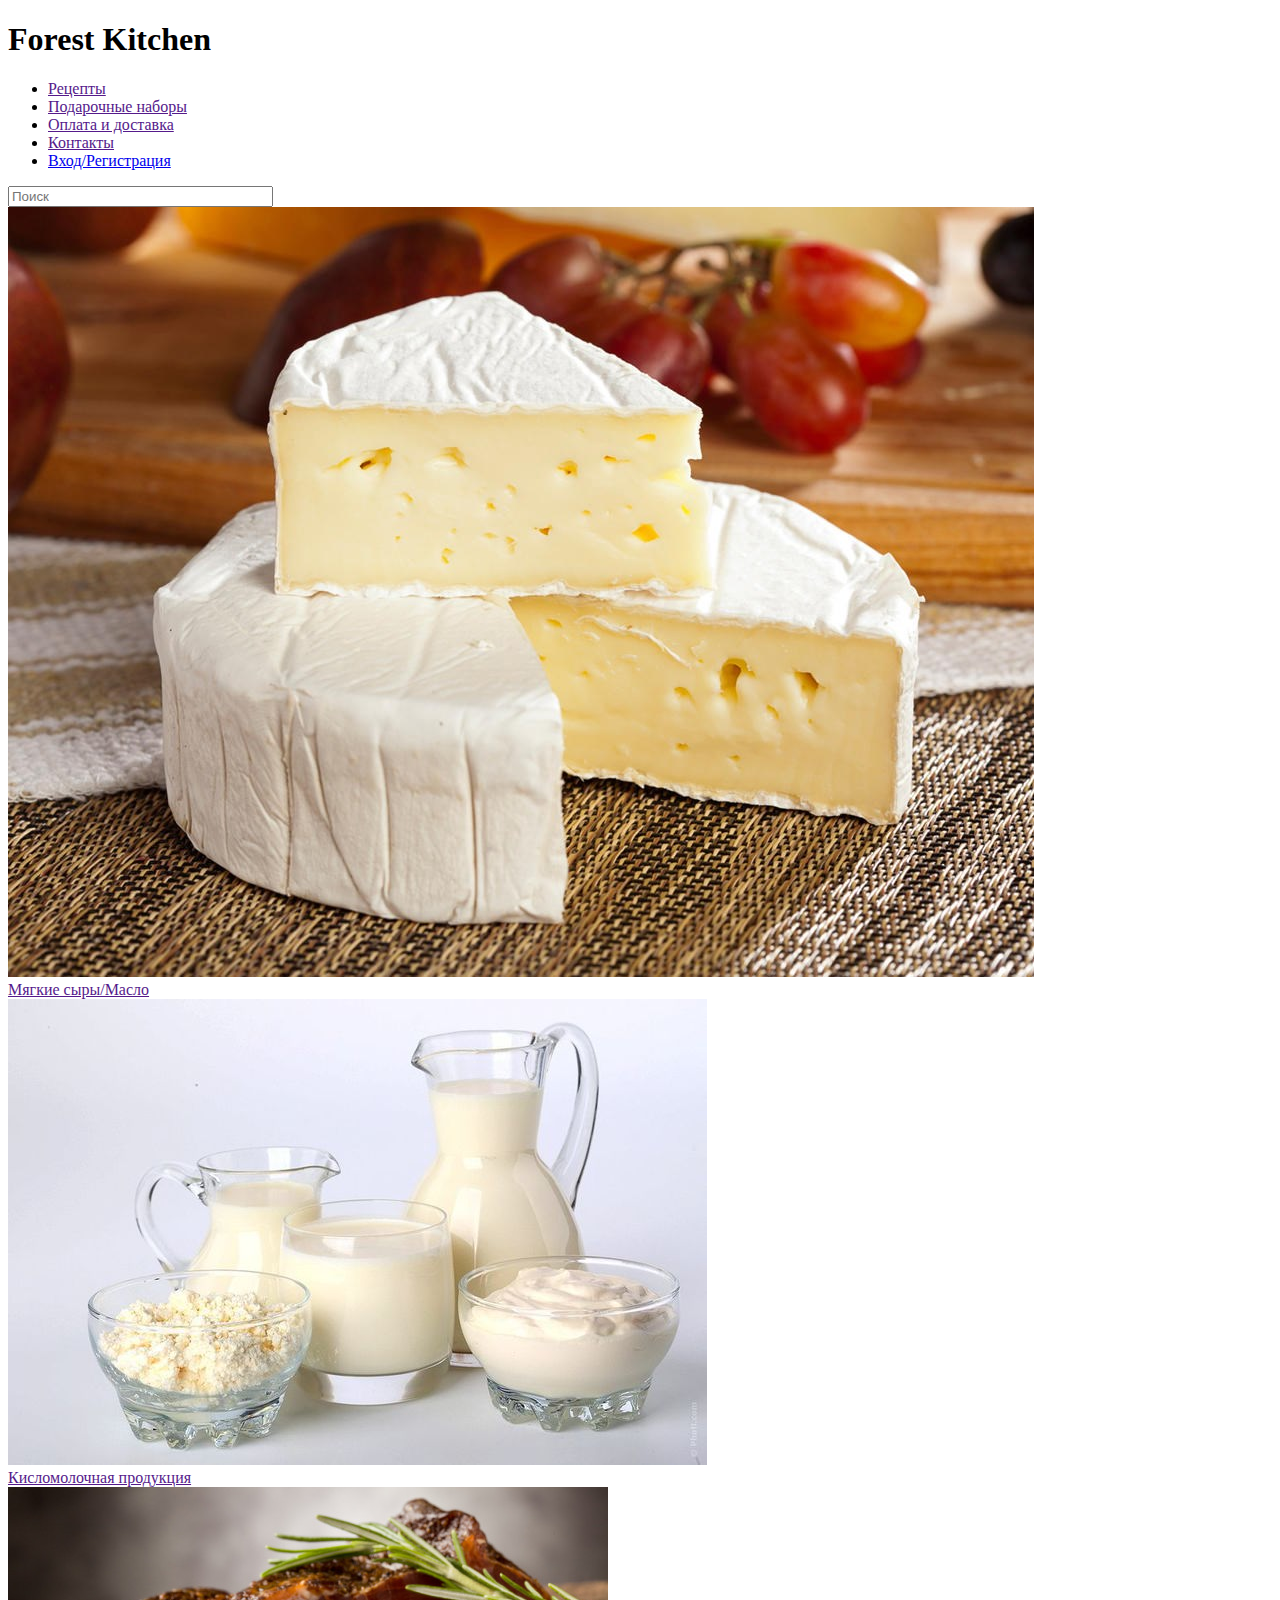
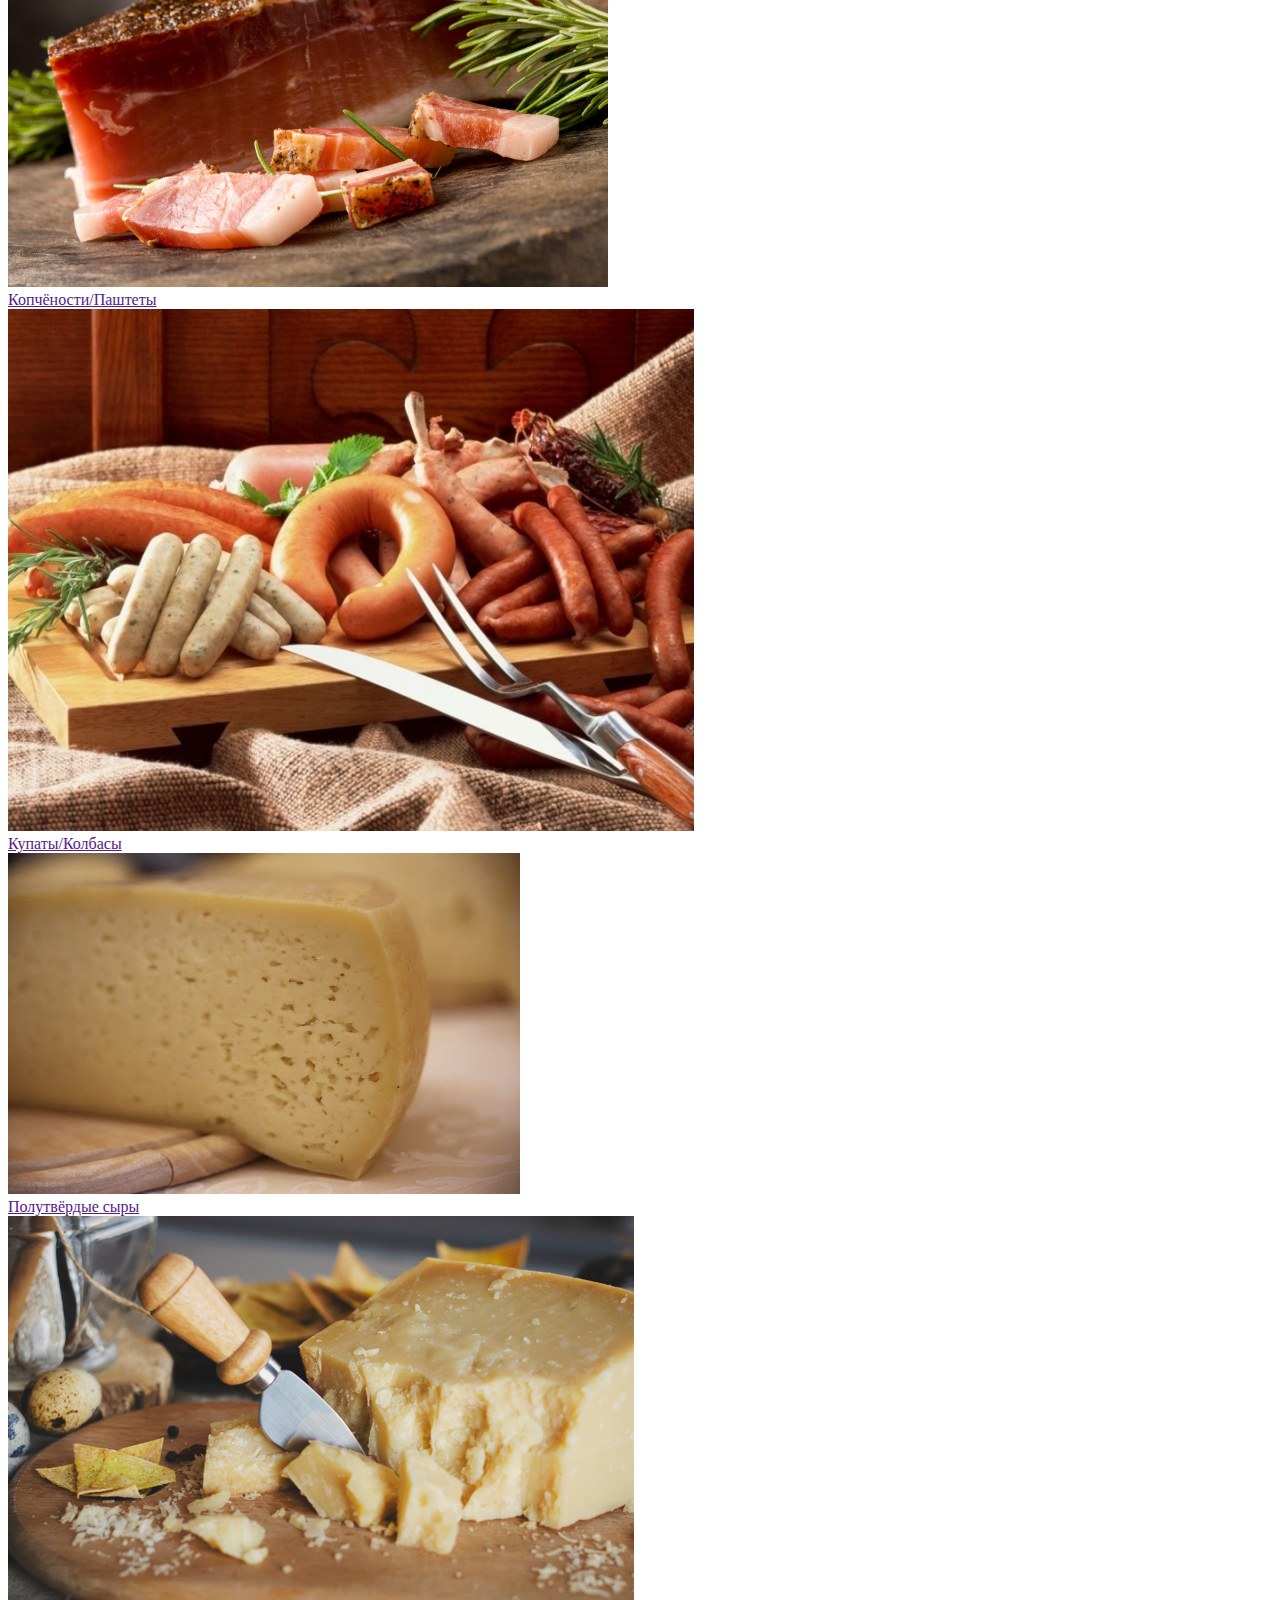
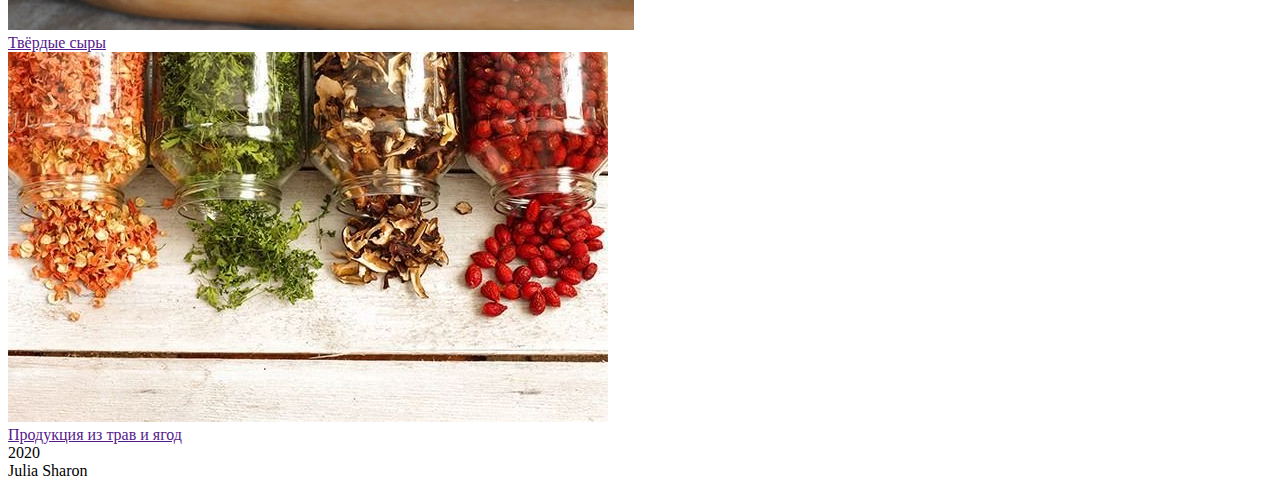
==== index.html @ 1c12c955 "Add files via upload" ====
<!DOCTYPE HTML>
<html lang="ru">
<head>
    <meta charset="UTF-8">
	<title>Forest Kitchen</title>
	<meta name="viewport" content="width=device-width, initial-scale=1">
	<script type="text/javascript" src="js/script.js"></script>
	<!--css-->
	<link rel="stylesheet" type="text/css" href="style/css/style.css">
</head>
<body>
	<div class="content">
	<div class="header">
		<div class="wrapper_main">
		<h1>Forest Kitchen</h1>
	</div>
	</div>
	<nav class="menu nav">
		<ul class="mainmenu">
			<li class="li_main"><a class="mainlink" href="">Рецепты</a></li>
			<li class="li_main"><a class="mainlink" href="">Подарочные наборы</a></li>
			<li class="li_main"><a class="mainlink" href="">Оплата и доставка</a></li>  
			<li class="li_main"><a class="mainlink" href="">Контакты</a></li> 
			<li class="li_main"><a class="mainlink user" href="html pages/enter_registration.html">Вход/Регистрация</a></li>
		</ul>
	</nav>
	<div class="search">
		<form action="#"class="search_form">
			<input class="in_search"type="search" name="search" size="30" placeholder="Поиск">
		</form>
	</div>
	<div class="catalog">
		<div class="rows">
		<!--First row-->
		
				<div class="block block1">
					<div class="imgcatalog">
					<img src="IMAGE/мягкий.jpg"/>
					</div>
					<div class="blockname">
					<a class="linkcatalog" href="">Мягкие сыры/Масло</a>
					</div>
				</div>
				<div class=" block block2">
					<div class="imgcatalog">
					<img src="IMAGE/кисломолочка.jpg"/>
					</div>
					<div class="blockname">
					<a class="linkcatalog" href="">Кисломолочная продукция</a>
					</div>
				</div>
			
			<!--Second row-->
			
				<div class="block block3">
					<div class="imgcatalog">
					<img src="IMAGE/копчение.jpg"/>
					</div>
					<div class="blockname">
					<a class="linkcatalog" href="">Копчёности/Паштеты</a>
					</div>
				</div>
				<div class="block block4">
					<div class="imgcatalog">
					<img src="IMAGE/колбасы.jpg"/>
					</div>
					<div class="blockname">
					<a class="linkcatalog" href="">Купаты/Колбасы</a>
					</div>
				</div>
			
			<!--Third row-->
			
				<div class="block block5">
					<div class="imgcatalog">
					<img src="IMAGE/полутвердый.jpg"/>
					</div>
					<div class="blockname">
					<a class="linkcatalog" href="">Полутвёрдые сыры</a>
					</div>
				</div>
				<div class="block block6">
					<div class="imgcatalog">
					<img src="IMAGE/твердый.jpg"/>
					</div>
					<div class="blockname">
					<a class="linkcatalog" href="">Твёрдые сыры</a>
					</div>
				</div>
				</div>
			<!--Fourth row-->
			<div class="lastrow">
			<div class="block block7">
					<div class="imgcatalog">
					<img src="IMAGE/травы.jpg"/>
					</div>
					<div class="blockname">
					<a class="linkcatalog" href="">Продукция из трав и ягод</a>
					</div>
				</div>
			</div>
		</div>
		</div>
	<footer class="footer">
			<div class="footertext">2020</div>
			<div class="footertext sign">Julia Sharon</div>
	</footer>
	</body>
	<!--Подключение JQuery-->
	<script src="https://code.jquery.com/jquery-3.3.1.min.js"></script>
	</html>
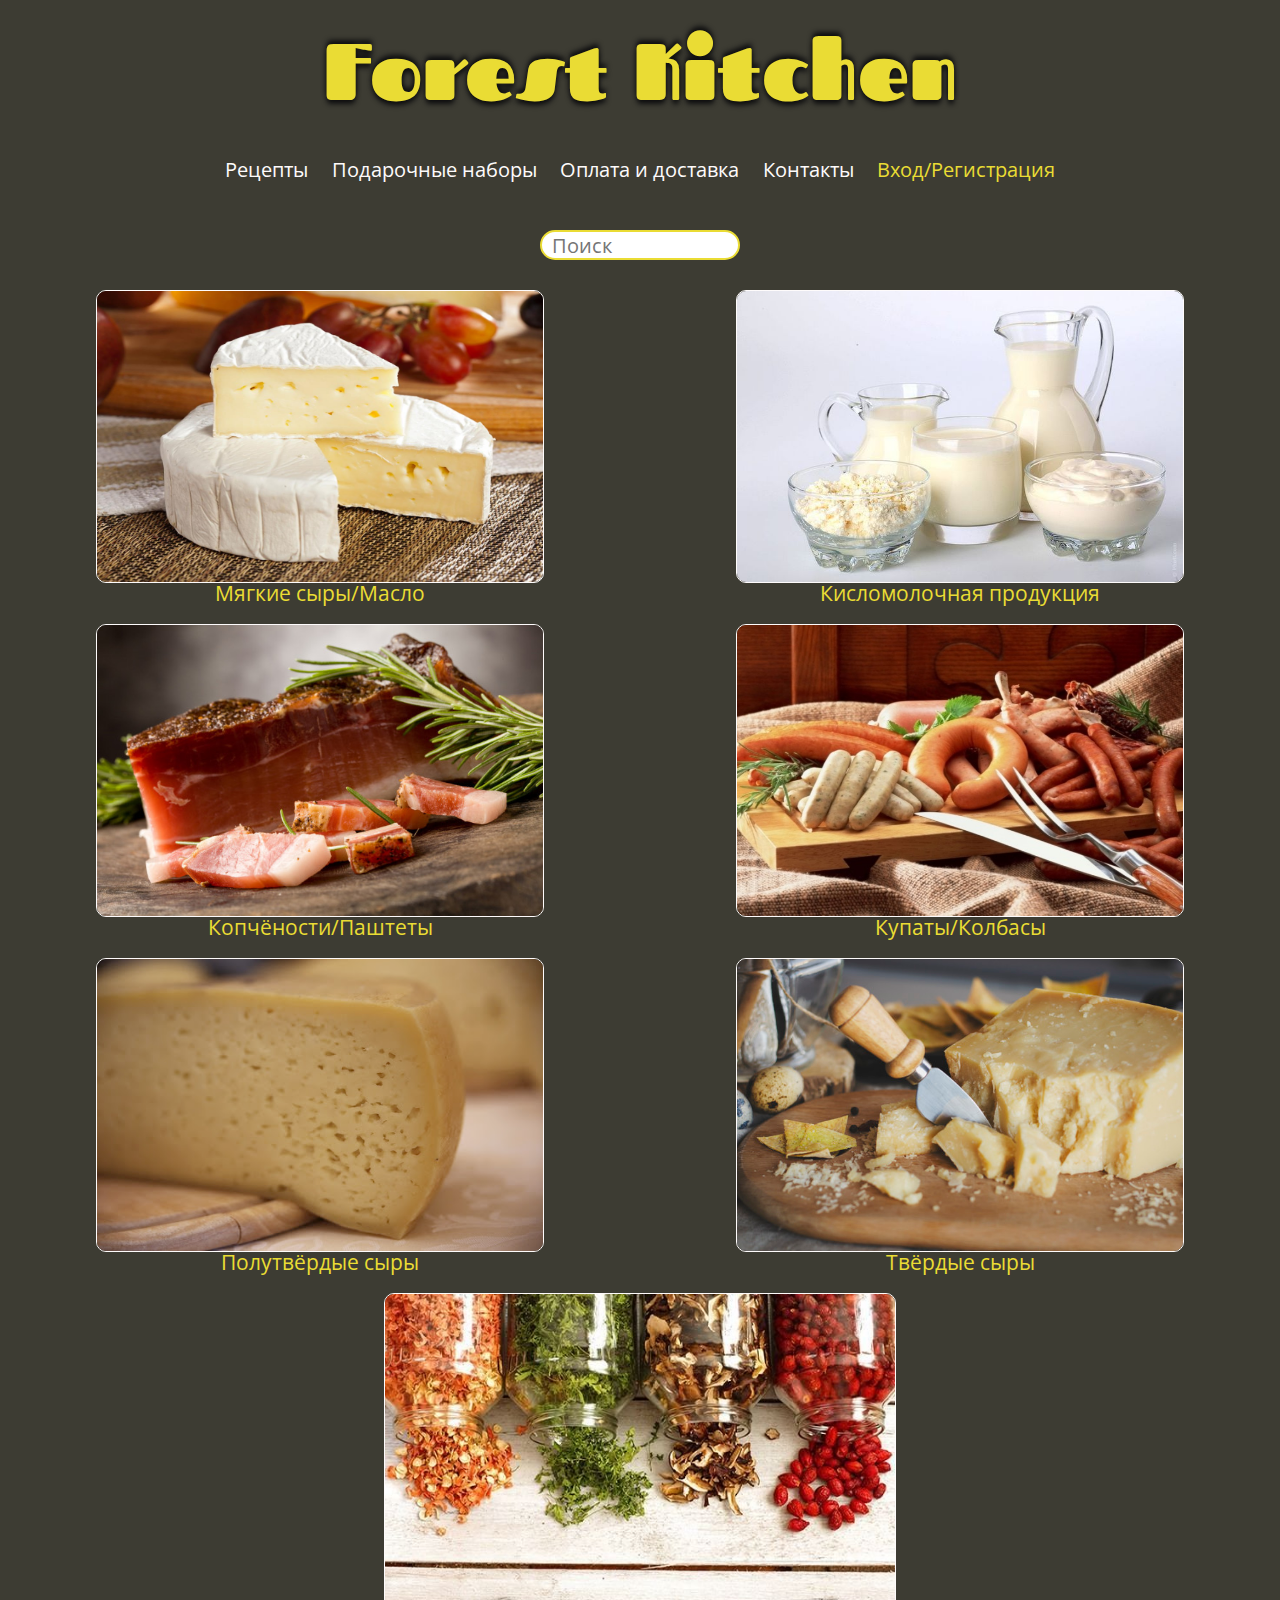
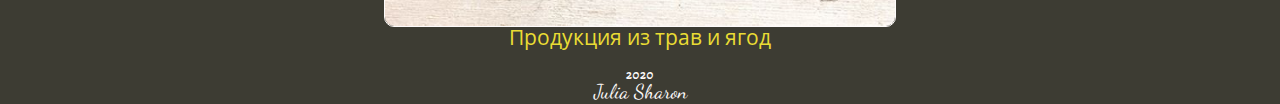
==== commit 892590c8: "Update index.html" ====
--- a/index.html
+++ b/index.html
@@ -6,7 +6,7 @@
 	<meta name="viewport" content="width=device-width, initial-scale=1">
 	<script type="text/javascript" src="js/script.js"></script>
 	<!--css-->
-	<link rel="stylesheet" type="text/css" href="style/css/style.css">
+	<link rel="stylesheet" type="text/css" href="css/style.css">
 </head>
 <body>
 	<div class="content">
@@ -108,4 +108,4 @@
 	</body>
 	<!--Подключение JQuery-->
 	<script src="https://code.jquery.com/jquery-3.3.1.min.js"></script>
-	</html>+	</html>
--- a/css/style.css
+++ b/css/style.css
@@ -0,0 +1,411 @@
+@charset "UTF-8";
+/*FONTS*/
+@import url("https://fonts.googleapis.com/css2?family=Fascinate&display=swap");
+@import url("https://fonts.googleapis.com/css2?family=Open+Sans+Condensed:wght@300&display=swap");
+@import url("https://fonts.googleapis.com/css2?family=Dancing+Script&display=swap");
+@import url("https://fonts.googleapis.com/css2?family=Akaya+Telivigala&display=swap");
+/*nullstyle*/
+/*Обнуление стилей*/
+* {
+  padding: 0;
+  margin: 0;
+  /*border: 0;*/ }
+
+*, *:before, *after {
+  moz-box-sizing: border-box;
+  webkit-box-sizing: border-box;
+  -webkit-box-sizing: border-box;
+  box-sizing: border-box; }
+
+:focus, :active {
+  outline: none; }
+
+a:focus, a:active {
+  outline: none; }
+
+nav, footer, header, aside {
+  display: block; }
+
+html, body {
+  height: 100%;
+  width: 100%;
+  font-size: 100%;
+  line-height: 1;
+  font-size: 14px;
+  ms-text-size-adjust: 100%;
+  moz-text-size-adjust: 100%;
+  webkit-text-size-adjust: 100%; }
+
+input, button, textarea {
+  font-family: inherit; }
+
+input::ms-clear {
+  display: none; }
+
+button {
+  cursor: pointer; }
+
+button::moz-focus-inner {
+  padding: 0;
+  border: 0; }
+
+a, a:visited {
+  text-decoration: none; }
+
+a:hover {
+  text-decoration: none; }
+
+ul li {
+  list-style: none; }
+
+img {
+  vertical-align: top; }
+
+h1, h2, h3, h4, h5, h6 {
+  font-size: inherit;
+  font-weight: 400; }
+
+/*main page*/
+body {
+  background-color: #3D3C33; }
+
+.content {
+  display: -ms-grid;
+  display: grid;
+  -ms-grid-columns: 1fr;
+  grid-template: 1fr/ 1fr;
+  min-height: 100vh;
+  grid-template-areas: "header"+ "menu"+ "search"+ "catalog"+ "footer"; }
+
+.header {
+  -ms-grid-row: 1;
+  -ms-grid-column: 1;
+  grid-area: header; }
+
+.wrapper_main {
+  display: -ms-grid;
+  display: grid; }
+
+h1 {
+  color: #EADC34;
+  font-size: 80px;
+  margin-top: 30px;
+  text-align: center;
+  font-family: Fascinate;
+  text-shadow: 0px -4px 5px #0F0F10, 0px 4px 5px #0F0F10; }
+
+.nav {
+  -ms-grid-row: 2;
+  -ms-grid-column: 1;
+  grid-area: menu;
+  margin: 40px 0px 40px 0px;
+  text-align: center;
+  position: -webkit-sticky;
+  position: sticky;
+  top: 0;
+  z-index: 1;
+  background-color: #3D3C33; }
+
+.li_main {
+  display: inline-block;
+  padding: 5px;
+  margin: 5px; }
+
+.mainlink {
+  color: #FEFBFB;
+  font-size: 20px;
+  font-family: "Open Sans Condensed"; }
+  .mainlink:hover {
+    font-size: 22px;
+    text-shadow: 0px -2px 15px #E0E0E1, 0px 2px 15px #E0E0E1; }
+
+.user {
+  color: #EADC34; }
+  .user:hover {
+    text-shadow: 0px -2px 15px #E6F16D, 0px 2px 15px #E6F16D; }
+
+.search {
+  -ms-grid-row: 3;
+  -ms-grid-column: 1;
+  grid-area: search;
+  display: -ms-grid;
+  display: grid;
+  -ms-grid-rows: 60px;
+  -ms-grid-columns: 1fr 1fr 1fr;
+  grid-template: 60px / 1fr 1fr 1fr; }
+
+.search_form {
+  display: -ms-grid;
+  display: grid;
+  justify-items: center;
+  -ms-grid-column: 2;
+  grid-column: 2/2; }
+
+input {
+  border-color: #EADC34;
+  border-radius: 15px;
+  border-style: solid;
+  height: 30px;
+  font-size: 16px;
+  font-family: "Open Sans Condensed"; }
+  input:hover, input:focus {
+    -webkit-box-shadow: 0px -4px 5px #0F0F10, 0px 4px 5px #0F0F10;
+    box-shadow: 0px -4px 5px #0F0F10, 0px 4px 5px #0F0F10; }
+
+.in_search {
+  padding: 10px;
+  font-size: 20px;
+  width: 200px; }
+
+.catalog {
+  -ms-grid-row: 4;
+  -ms-grid-column: 1;
+  grid-area: catalog; }
+
+.rows {
+  display: -ms-grid;
+  display: grid;
+  -ms-grid-columns: 1fr 1fr;
+  grid-template-columns: 1fr 1fr;
+  -webkit-box-align: center;
+  -ms-flex-align: center;
+  align-items: center;
+  justify-items: center; }
+
+.block {
+  width: 70%;
+  margin-bottom: 20px; }
+
+.lastrow {
+  display: -ms-grid;
+  display: grid;
+  justify-items: center;
+  -webkit-box-align: center;
+  -ms-flex-align: center;
+  align-items: center; }
+
+.block7 {
+  -ms-grid-column-align: center;
+  justify-self: center;
+  -ms-flex-item-align: center;
+  -ms-grid-row-align: center;
+  align-self: center;
+  width: 40%; }
+
+.blockname {
+  text-align: center; }
+
+.linkcatalog {
+  color: #EADC34;
+  font-size: 21px;
+  font-family: "Open Sans Condensed"; }
+  .linkcatalog:hover {
+    font-size: 24px; }
+
+.imgcatalog {
+  border-color: #FEFBFB;
+  border-radius: 10px;
+  border-width: 1px;
+  border-style: solid;
+  overflow: hidden;
+  padding: 0 0 65% 0;
+  position: relative; }
+
+img {
+  width: 100%;
+  height: 100%;
+  position: absolute; }
+
+.footertext {
+  color: #FEFBFB;
+  text-align: center;
+  font-family: "Akaya Telivigala"; }
+
+.sign {
+  font-size: 20px;
+  font-family: "Dancing Script"; }
+
+@media (max-width: 620px) {
+  .rows {
+    -ms-grid-columns: 1fr;
+    grid-template-columns: 1fr; }
+  .block7 {
+    width: 70%; } }
+
+@media (max-width: 391px) {
+  .li_main {
+    display: block; } }
+
+@media (max-width: 492px) {
+  .mainlink {
+    font-size: 20px; }
+    .mainlink:hover {
+      font-size: 20px; }
+  .linkcatalog {
+    font-size: 21px; }
+    .linkcatalog:hover {
+      font-size: 21px; } }
+
+@media only screen and (max-device-width: 492px) {
+  .mainlink {
+    font-size: 20px; }
+    .mainlink:hover {
+      font-size: 20px; }
+  .linkcatalog {
+    font-size: 21px; }
+    .linkcatalog:hover {
+      font-size: 21px; }
+  h1 {
+    font-size: 70px; } }
+
+/*enter_registration page*/
+.wrap_cont {
+  display: -ms-grid;
+  display: grid;
+  min-height: 100vh;
+  margin-top: 70px; }
+
+.ent_reg_cont {
+  display: -ms-grid;
+  display: grid;
+  -ms-grid-rows: 40%;
+  -ms-grid-columns: auto 1fr 1fr 1fr auto;
+  grid-template: 40% / auto 1fr 1fr 1fr auto; }
+
+.enter {
+  display: -ms-grid;
+  display: grid;
+  -ms-grid-column: 2;
+  grid-column: 2/2;
+  justify-items: center; }
+
+.name {
+  display: inline-block;
+  font-size: 20px;
+  font-family: "Open Sans Condensed";
+  color: #FFFFFF; }
+
+.ent {
+  display: -ms-grid;
+  display: grid;
+  height: 20px;
+  padding: 5px;
+  font-size: 20px; }
+
+.registration {
+  display: -ms-grid;
+  display: grid;
+  justify-items: start;
+  -webkit-box-align: center;
+  -ms-flex-align: center;
+  align-items: center;
+  -ms-grid-column: 3;
+  grid-column: 3/3;
+  padding: 0px 0px 0px 5px; }
+
+.reg {
+  width: 150px;
+  background-color: #EADC34;
+  border-radius: 15px;
+  height: 30px;
+  font-size: 16px;
+  -webkit-box-shadow: 0px -4px 5px #0F0F10, 0px 4px 5px #0F0F10;
+  box-shadow: 0px -4px 5px #0F0F10, 0px 4px 5px #0F0F10; }
+
+.for_ent_page {
+  display: -ms-grid;
+  display: grid;
+  -ms-grid-column: 4;
+  grid-column: 4/4;
+  justify-items: center; }
+
+.mainmenu.ent_page {
+  width: 70%; }
+
+.ent_page {
+  display: -ms-grid;
+  display: grid;
+  justify-items: center;
+  -webkit-box-align: center;
+  -ms-flex-align: center;
+  align-items: center;
+  background-color: #FFFFFF;
+  opacity: 1;
+  font-size: 20px;
+  font-family: "Open Sans Condensed";
+  border-radius: 10px;
+  border-color: #EADC34;
+  border-style: solid;
+  padding: 5px; }
+
+.main_ent_page {
+  border-bottom: 1px solid; }
+
+.ent_link {
+  color: #000000;
+  white-space: nowrap; }
+
+.burger_container {
+  display: none; }
+
+@media (max-width: 600px) {
+  .ent_reg_cont {
+    display: -ms-grid;
+    display: grid;
+    -ms-grid-rows: 40% 30%;
+    -ms-grid-columns: 1fr 2fr 1fr;
+    grid-template: 40% 30% /  1fr 2fr 1fr; }
+  .burger_cont {
+    display: -ms-grid;
+    display: grid;
+    -ms-grid-column: 3;
+    grid-column: 3/3;
+    justify-items: right;
+    padding: 0px 5px 0px 0px; }
+  .ent_page_burger {
+    display: block;
+    position: relative;
+    width: 7px;
+    height: 7px;
+    border-radius: 50%; }
+  .ent_page_burger:before,
+  .ent_page_burger:after {
+    content: '';
+    background-color: #EADC34;
+    position: absolute;
+    width: 100%;
+    height: 100%;
+    border-radius: inherit; }
+  .ent_page_burger:before {
+    right: 30px; }
+  .ent_page_burger:after {
+    right: 10px; }
+  .ent_page_burger span {
+    background-color: #EADC34;
+    position: absolute;
+    width: 100%;
+    height: 100%;
+    border-radius: inherit;
+    right: 20px; }
+  .for_ent_page {
+    display: none; }
+  .enter {
+    -ms-grid-column: 2;
+    grid-column: 2/2; }
+  .registration {
+    -ms-grid-column: 2;
+    grid-column: 2/2;
+    -ms-grid-row: 2;
+    grid-row: 2/2;
+    justify-items: center;
+    -webkit-box-align: center;
+    -ms-flex-align: center;
+    align-items: center; } }
+
+@media only screen and (min-height: 900px) {
+  .ent_reg_cont {
+    max-height: 50%; } }
